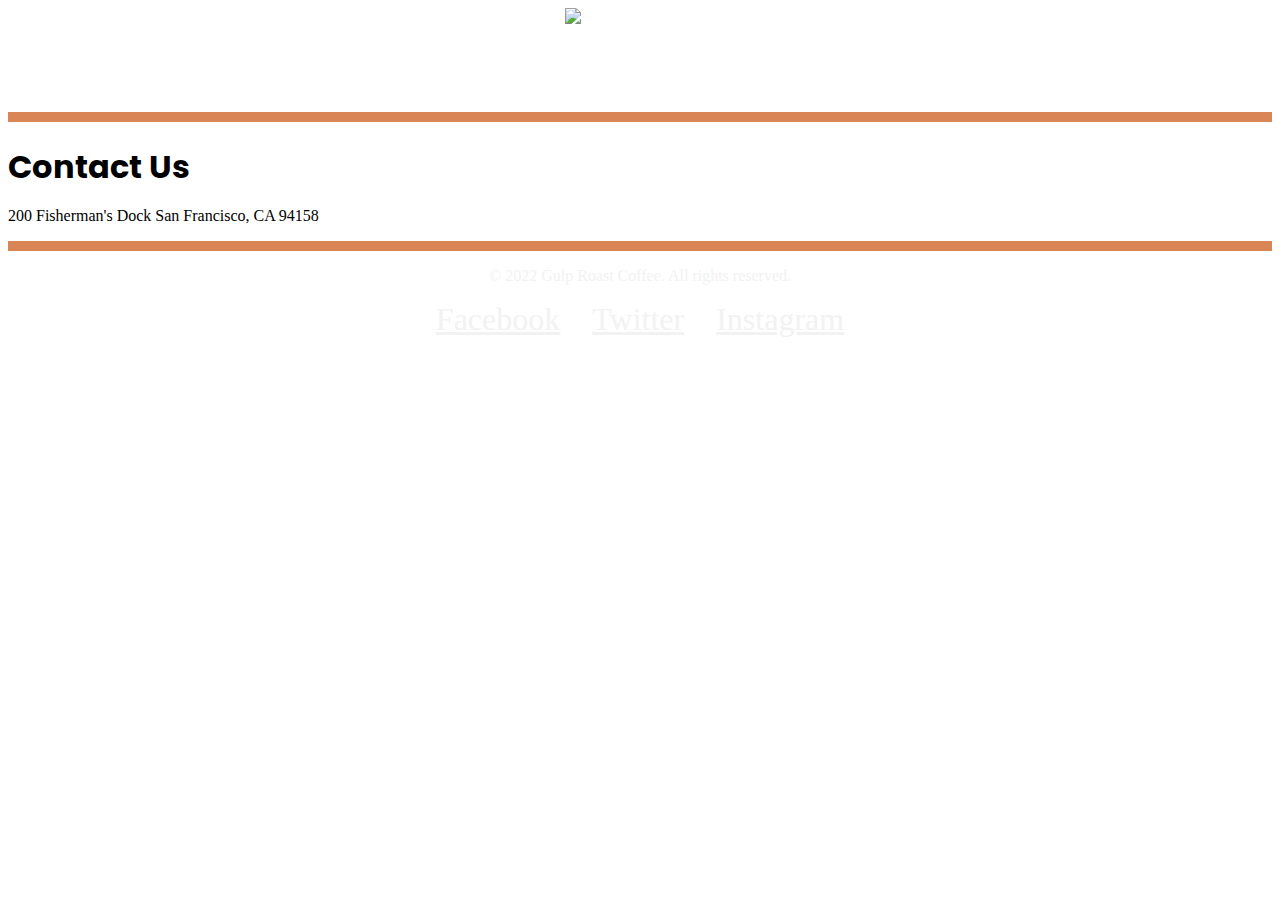
==== contact.html @ b4eb1228 "Third Round" ====
<!DOCTYPE html>
<html lang="en">
<head>
    <meta charset="UTF-8">
    <meta http-equiv="X-UA-Compatible" content="IE=edge">
    <meta name="viewport" content="width=device-width, initial-scale=1.0">
    <title>gulp roast</title>
    
    <link rel="preconnect" href="https://fonts.googleapis.com">
    <link rel="preconnect" href="https://fonts.gstatic.com" crossorigin>
    <link href="https://fonts.googleapis.com/css2?family=Lato&family=Poppins:wght@700&display=swap" rel="stylesheet">
    
    <link rel="stylesheet" href="CSS/style.css">
</head>
<body>
    <header>
        <nav>
          <ul>
            <li class="logo"><a href="CSS/style.css"><img src="media/images/gulp-logo-light.png" alt="Gulp Roast. Click for home." /></a></li>
            <li><a href="index.html"><span aria-hidden="true" class="fa-solid fa-mug-saucer"></span> About</a></li>
            <li><a href="products.html"><span aria-hidden="true" class="fa-solid fa-fire-flame-curved"></span> Products</a></li>
            <li><a href="contact.html"><span aria-hidden="true" class="fa-solid fa-phone"></span> Contact</a></li>
          </ul>
        </nav>
      </header>
      <section class="contact us">
      <h1>Contact Us</h1>
    <p> 200 Fisherman's Dock
            San Francisco, CA 94158
        <a href="tel:123-456-7890"></a>
    </p>
    </section>
<footer>
    <p>&copy; 2022 Gulp Roast Coffee. All rights reserved.</p>
        <ul>
          <li>
            <a href="https://facebook.com" target="_blank">
              <span aria-hidden="true" class="fa-brands fa-facebook-square"></span>
              <span class="sr-only">Facebook</span>
            </a>
          </li>
          <li>
            <a href="https://twitter.com" target="_blank">
              <span aria-hidden="true" class="fa-brands fa-twitter-square"></span>
              <span class="sr-only">Twitter</span>
            </a>
          </li>
          <li>
            <a href="https://instagram.com" target="_blank">
              <span aria-hidden="true" class="fa-brands fa-instagram-square"></span>
              <span class="sr-only">Instagram</span>
            </a>
          </li>
        </ul>
</footer>    
</body>
</html>
---- CSS/style.css ----
CSS
body {
    background-color: #082B59;
    margin: 0;
    padding: 0;
    font-family: 'Lato', sans-serif;
    line-height: 2;
  }
  h1, h2, h3 {
    font-family: 'Poppins', sans-serif;
  }
  h1 {
    font-size: 2rem;
    margin-bottom: 0;
  }
  /* make images flexible */
  img {
    max-width: 100%;
  }
  a {
    color: #59331d;
  }
  a:hover {
    text-decoration: none;
  }
  header {
    border-bottom: 10px solid #d98555;
  }
  /* navbar styling */
  nav ul {
    padding: 0;
    margin: 0;
    list-style-type: none;
    display: flex;
    flex-flow: row wrap;
    justify-content: center;
  }
  nav li {
    margin: 0 1rem 1rem 1rem;
    font-size: 1.3rem;
  }
  /* max width on the image in pixels */
  nav .logo img {
    max-width: 150px;
  }
  /* flex basis on the image container, li */
  nav .logo {
    flex-basis: 100%;
    text-align: center;
  }
  nav a {
    color: white;
    text-decoration: none;
    display: block;
  }
  nav a:hover {
    color: #d98555;
  }
  /* establishes a white background */
  .main-bkgd {
    background: #ffffff url(../images/gulp-bottom-beans.jpg) repeat-x bottom;
    padding-bottom: 300px;
  }
  /* sits inside of the white background, centered */
  .main {
    max-width: 1200px;
    margin: 0 auto;
    padding: 2rem;
    display: flex;
    flex-flow: row wrap;
    justify-content: space-between;
  }
  article {
    flex-basis: 73%;
  }
  figure {
    margin: 3rem 0 0 0;
    flex-basis: 25%;
    background-color: #59331d;
    border-radius: 10px;
  }
  figure img {
    border-top-left-radius: 10px;
    border-top-right-radius: 10px;
  }
  figcaption {
    color: #f2f2f2;
    padding: 0.5rem;
  }
  .button {
    display: inline-block;
    background-color: #59331D;
    border-radius: 10px;
    padding: 0.5rem 1rem;
    margin: 0;
    color: #f2f2f2;
    text-decoration: none;
    border: 3px solid #59331d;
  }
  .button:hover {
    background-color: #f2f2f2;
    color: #59331d;
  }
  footer {
    color: #f2f2f2;
    text-align: center;
    border-top: 10px solid #d98555;
  }
  footer ul {
    list-style-type: none;
    padding: 0;
    margin: 0;
    display: flex;
    flex-flow: row wrap;
    justify-content: center;
  }
  footer a {
    color: #f2f2f2;
    font-size: 2rem;
    display: block;
    margin: 0 1rem 3rem 1rem;
  }
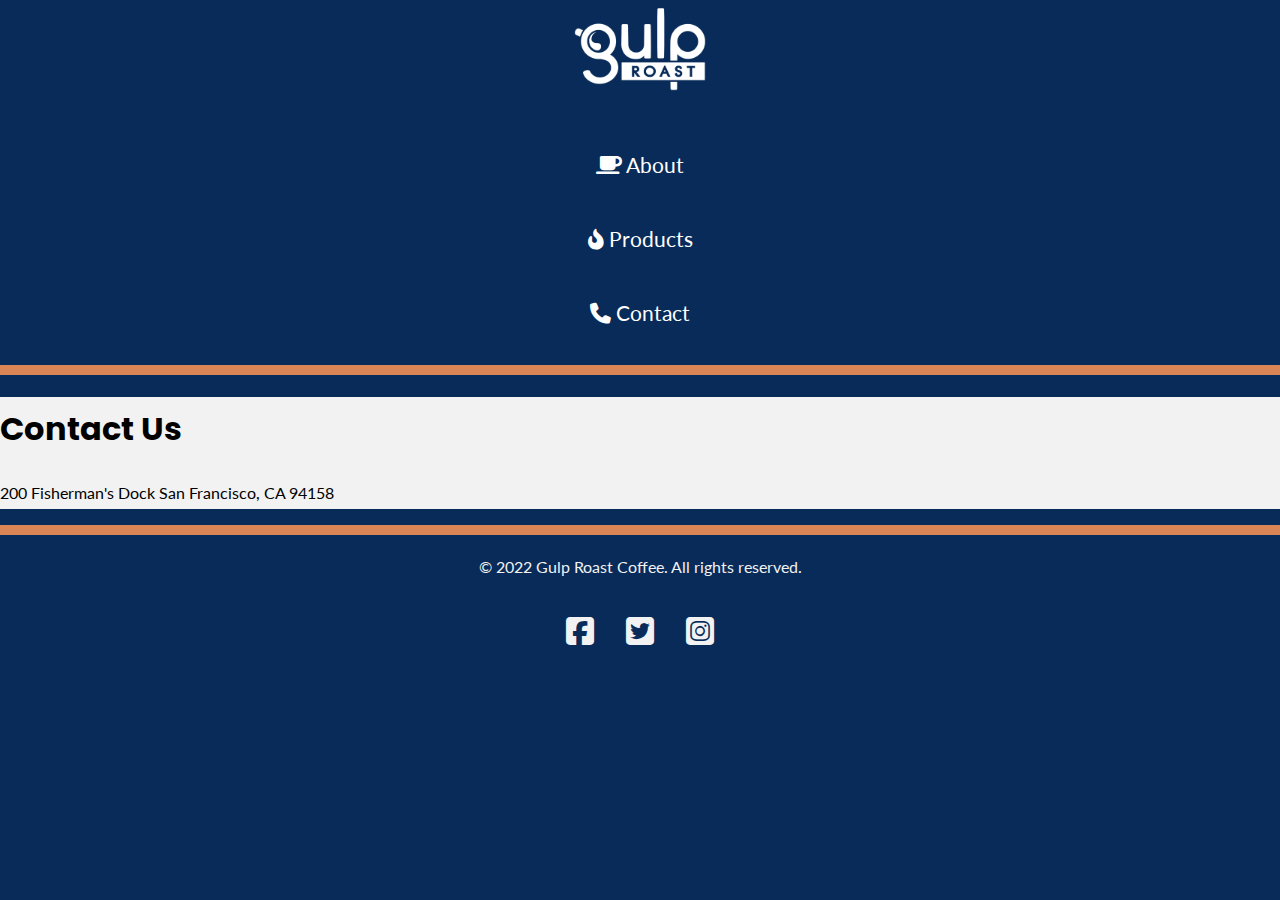
==== commit 0e16adc9: "fixes to third commit" ====
--- a/contact.html
+++ b/contact.html
@@ -9,7 +9,8 @@
     <link rel="preconnect" href="https://fonts.googleapis.com">
     <link rel="preconnect" href="https://fonts.gstatic.com" crossorigin>
     <link href="https://fonts.googleapis.com/css2?family=Lato&family=Poppins:wght@700&display=swap" rel="stylesheet">
-    
+    <link href="https://cdnjs.cloudflare.com/ajax/libs/font-awesome/6.2.0/css/all.min.css" rel="stylesheet">
+
     <link rel="stylesheet" href="CSS/style.css">
 </head>
 <body>
--- a/CSS/style.css
+++ b/CSS/style.css
@@ -1,4 +1,10 @@
 CSS
+html {
+  box-sizing: border-box;
+}
+*, *::before, *::after {
+  box-sizing: inherit;
+}
 body {
     background-color: #082B59;
     margin: 0;
@@ -101,6 +107,9 @@
     background-color: #f2f2f2;
     color: #59331d;
   }
+  section {
+    background-color: #f2f2f2;
+  }
   footer {
     color: #f2f2f2;
     text-align: center;
@@ -119,4 +128,19 @@
     font-size: 2rem;
     display: block;
     margin: 0 1rem 3rem 1rem;
-  }+  }
+/* breakpoint for media */
+
+@media (min-width: 576px) {
+  nav {
+    margin: 0 1rem;
+  }
+  nav ul {
+    display: block;
+  }
+  nav a {
+    margin: 0 0 2rem 0;
+    text-align: center;
+  }
+}
+@media (min-width: 768px)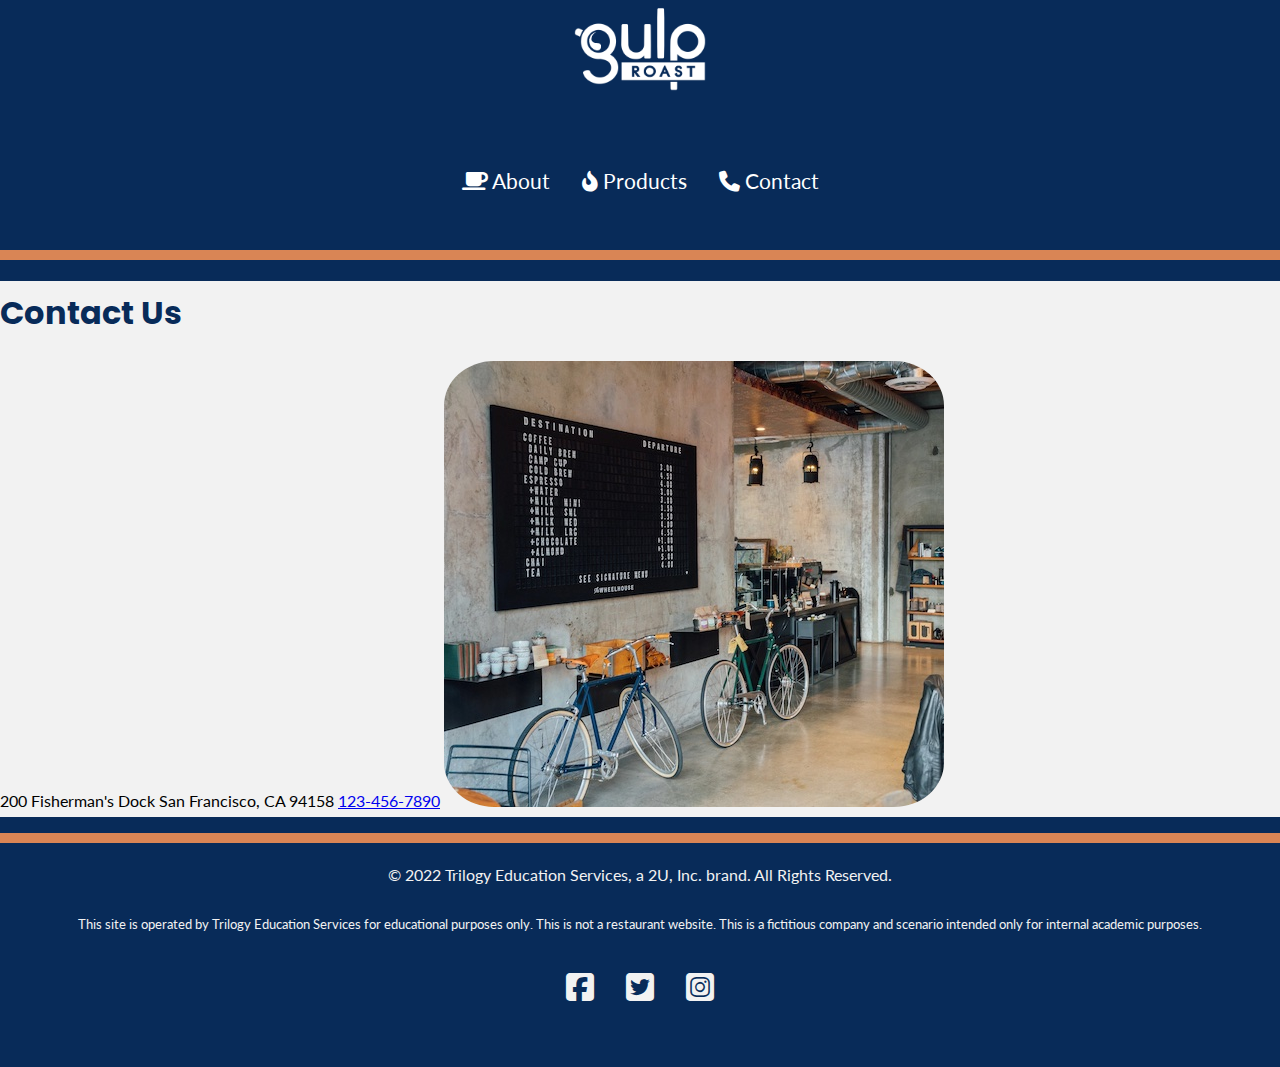
==== commit 7f562a28: "fourth" ====
--- a/contact.html
+++ b/contact.html
@@ -28,11 +28,15 @@
       <h1>Contact Us</h1>
     <p> 200 Fisherman's Dock
             San Francisco, CA 94158
-        <a href="tel:123-456-7890"></a>
+        <a href="tel:1234567890"> 123-456-7890</a>
+        <img src="media/images/gulp-menu.jpg" alt="gulpmenu"/>
     </p>
     </section>
 <footer>
-    <p>&copy; 2022 Gulp Roast Coffee. All rights reserved.</p>
+    <p>&copy; 2022 Trilogy Education Services, a 2U, Inc. brand. All Rights Reserved.</p>
+    <p>
+      <small>This site is operated by Trilogy Education Services for educational  purposes only. This is not a restaurant website. This is a fictitious company and scenario intended only for internal academic purposes.</small>
+      </p>
         <ul>
           <li>
             <a href="https://facebook.com" target="_blank">
--- a/CSS/style.css
+++ b/CSS/style.css
@@ -12,16 +12,20 @@
     font-family: 'Lato', sans-serif;
     line-height: 2;
   }
-  h1, h2, h3 {
+  h1, h2, h3, h4 {
     font-family: 'Poppins', sans-serif;
+    color: #082B59; 
   }
   h1 {
     font-size: 2rem;
     margin-bottom: 0;
+    color: #082B59;
   }
   /* make images flexible */
   img {
     max-width: 100%;
+    border-radius: 10%;
+    }
   }
   a {
     color: #59331d;
@@ -37,7 +41,6 @@
     padding: 0;
     margin: 0;
     list-style-type: none;
-    display: flex;
     flex-flow: row wrap;
     justify-content: center;
   }
@@ -109,6 +112,7 @@
   }
   section {
     background-color: #f2f2f2;
+    padding-bottom: 0.5rem 1rem;
   }
   footer {
     color: #f2f2f2;
@@ -136,7 +140,7 @@
     margin: 0 1rem;
   }
   nav ul {
-    display: block;
+    display: flex;
   }
   nav a {
     margin: 0 0 2rem 0;
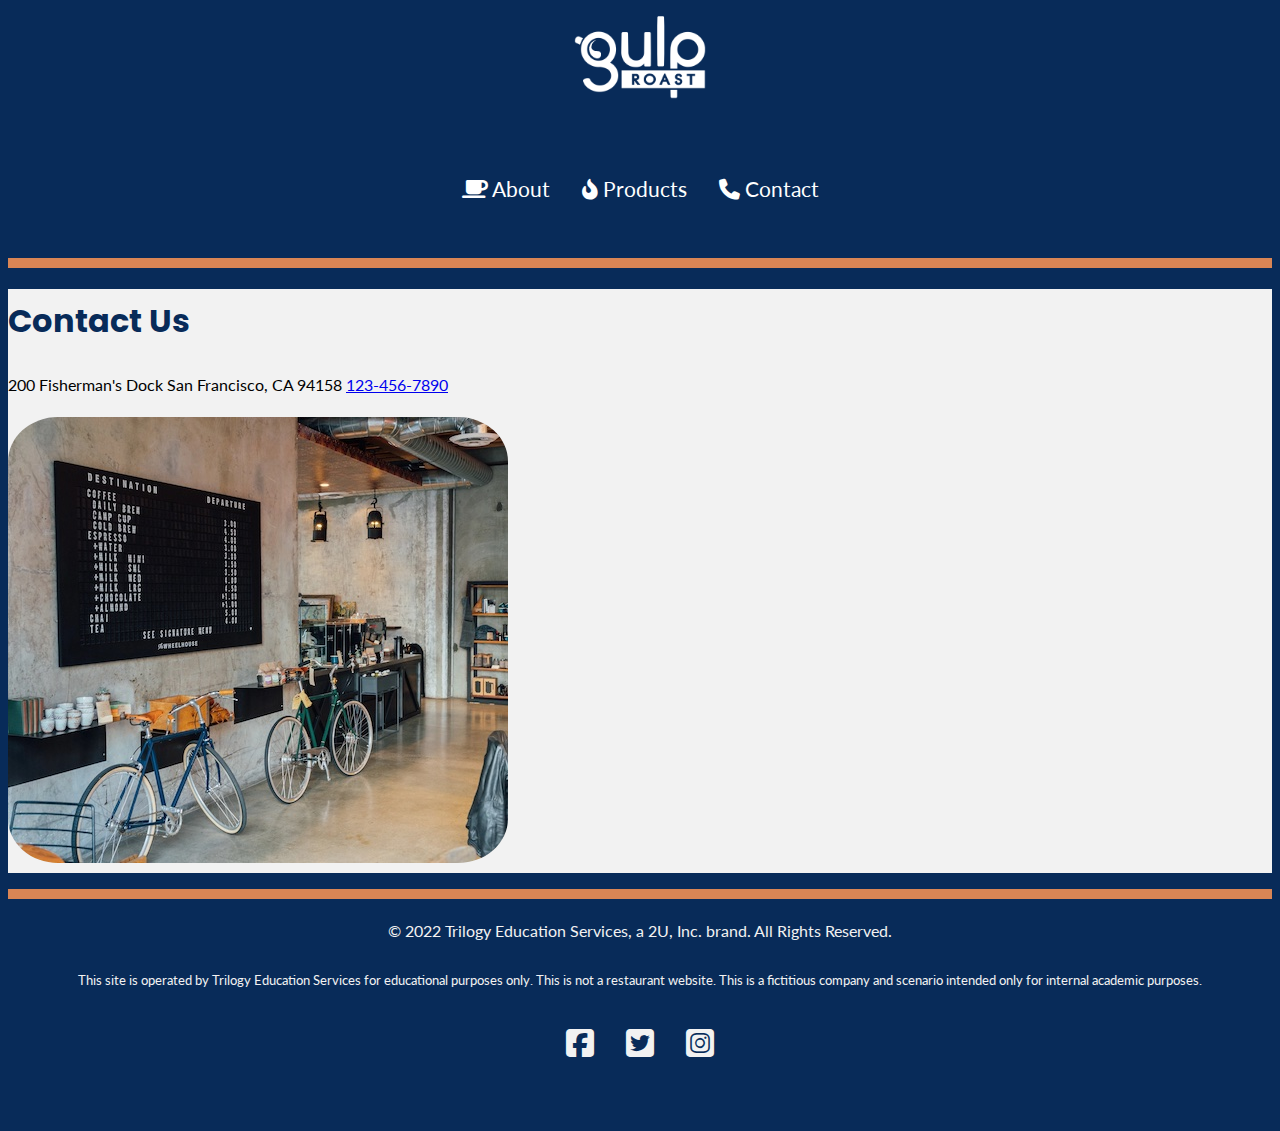
==== commit 48e1bf82: "Final of 11/11" ====
--- a/contact.html
+++ b/contact.html
@@ -27,10 +27,9 @@
       <section class="contact us">
       <h1>Contact Us</h1>
     <p> 200 Fisherman's Dock
-            San Francisco, CA 94158
-        <a href="tel:1234567890"> 123-456-7890</a>
-        <img src="media/images/gulp-menu.jpg" alt="gulpmenu"/>
-    </p>
+      San Francisco, CA 94158
+      <a href="tel:1234567890"> 123-456-7890</a>
+          <p><img src="media/images/gulp-menu.jpg" alt="gulpmenu"/></p>
     </section>
 <footer>
     <p>&copy; 2022 Trilogy Education Services, a 2U, Inc. brand. All Rights Reserved.</p>
--- a/CSS/style.css
+++ b/CSS/style.css
@@ -14,8 +14,7 @@
   }
   h1, h2, h3, h4 {
     font-family: 'Poppins', sans-serif;
-    color: #082B59; 
-  }
+    color: #082B59; }
   h1 {
     font-size: 2rem;
     margin-bottom: 0;
@@ -69,6 +68,7 @@
   .main-bkgd {
     background: #ffffff url(../images/gulp-bottom-beans.jpg) repeat-x bottom;
     padding-bottom: 300px;
+    border: #082B59 soild; 
   }
   /* sits inside of the white background, centered */
   .main {
@@ -82,19 +82,9 @@
   article {
     flex-basis: 73%;
   }
-  figure {
-    margin: 3rem 0 0 0;
-    flex-basis: 25%;
-    background-color: #59331d;
-    border-radius: 10px;
-  }
   figure img {
     border-top-left-radius: 10px;
     border-top-right-radius: 10px;
-  }
-  figcaption {
-    color: #f2f2f2;
-    padding: 0.5rem;
   }
   .button {
     display: inline-block;
@@ -136,6 +126,10 @@
 /* breakpoint for media */
 
 @media (min-width: 576px) {
+  body {
+    background-image: url(media/images/gulp-bottom-beans);
+    margin:0.5rem;
+  }
   nav {
     margin: 0 1rem;
   }
@@ -147,4 +141,9 @@
     text-align: center;
   }
 }
-@media (min-width: 768px)+@media (min-width: 768px) {
+  body {
+  background-image: url(media/images/gulp-bottom-beans);
+  margin:0.5rem;
+}
+}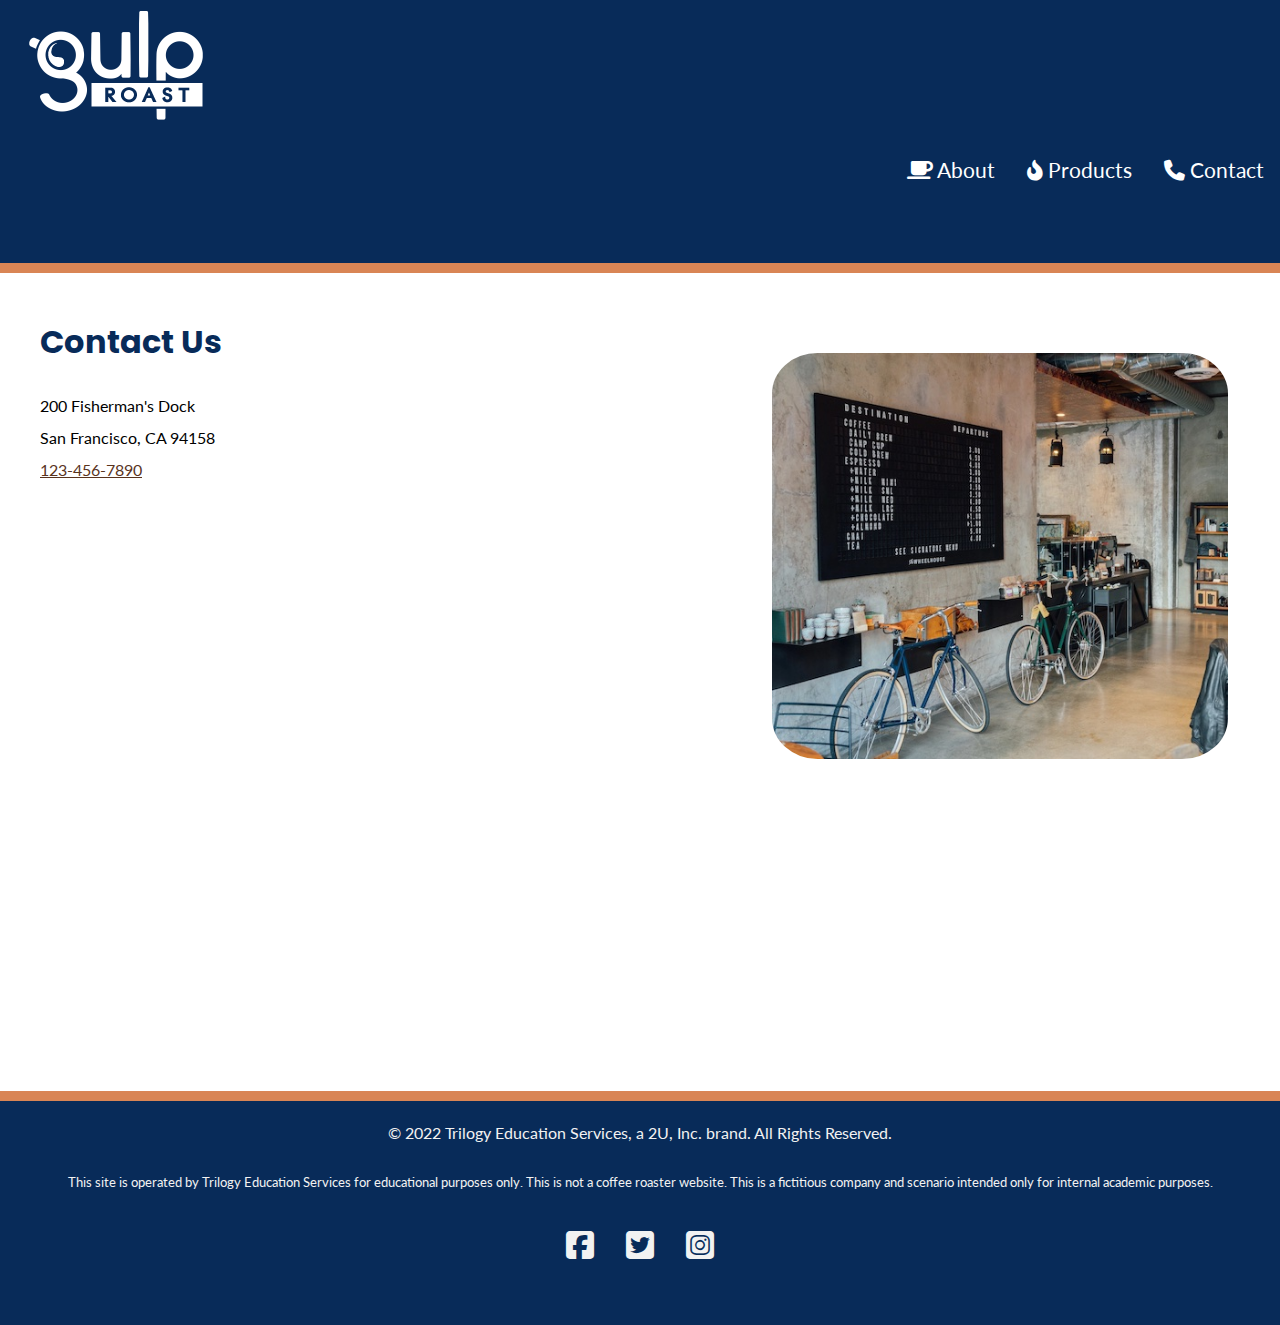
==== commit de861a0b: "commits 1 11.13.2022" ====
--- a/contact.html
+++ b/contact.html
@@ -12,29 +12,38 @@
     <link href="https://cdnjs.cloudflare.com/ajax/libs/font-awesome/6.2.0/css/all.min.css" rel="stylesheet">
 
     <link rel="stylesheet" href="CSS/style.css">
+
 </head>
 <body>
     <header>
         <nav>
           <ul>
-            <li class="logo"><a href="CSS/style.css"><img src="media/images/gulp-logo-light.png" alt="Gulp Roast. Click for home." /></a></li>
+            <li class="logo"><a href="index.html"><img src="media/images/gulp-logo-light.png" alt="Gulp Roast. Click for home." /></a></li>
             <li><a href="index.html"><span aria-hidden="true" class="fa-solid fa-mug-saucer"></span> About</a></li>
             <li><a href="products.html"><span aria-hidden="true" class="fa-solid fa-fire-flame-curved"></span> Products</a></li>
             <li><a href="contact.html"><span aria-hidden="true" class="fa-solid fa-phone"></span> Contact</a></li>
           </ul>
         </nav>
-      </header>
-      <section class="contact us">
-      <h1>Contact Us</h1>
-    <p> 200 Fisherman's Dock
-      San Francisco, CA 94158
-      <a href="tel:1234567890"> 123-456-7890</a>
-          <p><img src="media/images/gulp-menu.jpg" alt="gulpmenu"/></p>
-    </section>
+    </header>
+  
+      <div class="main-bkgd">
+        <section class="contact-us">
+          <article>
+                  <h1>Contact Us</h1>
+            <p>200 Fisherman's Dock <br>San Francisco, CA 94158 <br>
+              <a href="tel:1234567890"> 123-456-7890</a>
+            </p>
+          </article>
+          <figure>
+            <p><img src="media/images/gulp-menu.jpg" alt="gulpmenu"/></p>
+          </figure>      
+        </section>
+      </div>
+
 <footer>
     <p>&copy; 2022 Trilogy Education Services, a 2U, Inc. brand. All Rights Reserved.</p>
     <p>
-      <small>This site is operated by Trilogy Education Services for educational  purposes only. This is not a restaurant website. This is a fictitious company and scenario intended only for internal academic purposes.</small>
+      <small>This site is operated by Trilogy Education Services for educational  purposes only. This is not a coffee roaster website. This is a fictitious company and scenario intended only for internal academic purposes.</small>
       </p>
         <ul>
           <li>
--- a/CSS/style.css
+++ b/CSS/style.css
@@ -14,6 +14,7 @@
   }
   h1, h2, h3, h4 {
     font-family: 'Poppins', sans-serif;
+    font-weight: bold;
     color: #082B59; }
   h1 {
     font-size: 2rem;
@@ -23,9 +24,12 @@
   /* make images flexible */
   img {
     max-width: 100%;
+    max-height: 85%;
     border-radius: 10%;
+    display: block;
+    margin-left: auto;
+    margin-right: auto;
     }
-  }
   a {
     color: #59331d;
   }
@@ -40,16 +44,17 @@
     padding: 0;
     margin: 0;
     list-style-type: none;
-    flex-flow: row wrap;
+    display: block;
     justify-content: center;
   }
   nav li {
     margin: 0 1rem 1rem 1rem;
     font-size: 1.3rem;
+    display: inline;
   }
   /* max width on the image in pixels */
   nav .logo img {
-    max-width: 150px;
+    max-width: 200px;
   }
   /* flex basis on the image container, li */
   nav .logo {
@@ -60,31 +65,45 @@
     color: white;
     text-decoration: none;
     display: block;
+    text-align: center;
   }
   nav a:hover {
     color: #d98555;
   }
   /* establishes a white background */
   .main-bkgd {
-    background: #ffffff url(../images/gulp-bottom-beans.jpg) repeat-x bottom;
+    background: #ffffff url(https://assets.codepen.io/6306176/gulp-bean-bkgd.jpg
+    ) repeat-x bottom;
     padding-bottom: 300px;
-    border: #082B59 soild; 
   }
   /* sits inside of the white background, centered */
   .main {
     max-width: 1200px;
     margin: 0 auto;
-    padding: 2rem;
+    padding: 1rem;
     display: flex;
     flex-flow: row wrap;
     justify-content: space-between;
   }
+  .contact-us {
+      max-width: 1200px;
+      margin: 0 auto;
+      padding: 1rem;
+      display: flex;
+      flex-flow: row wrap;
+      justify-content: space-between;
+  }
+  .our-products {
+    max-width: 1200px;
+    margin: 0 auto;
+    padding: 1rem;
+}
   article {
-    flex-basis: 73%;
-  }
-  figure img {
-    border-top-left-radius: 10px;
-    border-top-right-radius: 10px;
+    flex-basis: 100%;
+  }
+  figure {
+    margin: 3rem 0 0 0;
+    flex-basis: 100%;
   }
   .button {
     display: inline-block;
@@ -101,8 +120,12 @@
     color: #59331d;
   }
   section {
-    background-color: #f2f2f2;
+    background-color: #ffffff;
     padding-bottom: 0.5rem 1rem;
+  }
+  .container {
+    background-color: #ffffff;
+    padding: 2rem;
   }
   footer {
     color: #f2f2f2;
@@ -123,27 +146,83 @@
     display: block;
     margin: 0 1rem 3rem 1rem;
   }
-/* breakpoint for media */
 
-@media (min-width: 576px) {
-  body {
-    background-image: url(media/images/gulp-bottom-beans);
-    margin:0.5rem;
-  }
-  nav {
-    margin: 0 1rem;
-  }
-  nav ul {
-    display: flex;
-  }
-  nav a {
-    margin: 0 0 2rem 0;
-    text-align: center;
-  }
-}
+  /* breakpoint for media */
+/*tablet */
 @media (min-width: 768px) {
   body {
-  background-image: url(media/images/gulp-bottom-beans);
-  margin:0.5rem;
-}
+    margin:0rem;
+    padding: 2 rem;
+  }
+  nav ul {
+    padding: 0;
+    margin: 0;
+    display: flex;
+    flex-flow: row wrap;
+    justify-content: center;
+  }
+  nav li {
+    margin: 0 1rem 1rem 1rem;
+    font-size: 1.3rem;
+  }
+  .container {
+    display: flex;
+    flex-flow: row wrap;
+    justify-content: space-between;
+  }
+  .item {
+    flex-basis: 50%;
+    margin: 0;
+  }
+  .main {
+    max-width: 1200px;
+    margin: 0 auto;
+    padding: 2rem;
+    display: flex;
+    flex-flow: row wrap;
+    justify-content: space-between;
+  }
+  figure {
+    margin: 3rem 0 0 0;
+    flex-basis: 25%;
+  }
+  article {
+    flex-basis: 73%;
+  }
+  img {
+    max-width: 95%;
+  }
+}
+
+/*destop */
+@media (min-width: 1025px) {
+body {
+  margin:0rem;
+}
+nav ul {
+  display: flex;
+  justify-content: right;
+  margin-bottom: 3.5rem;
+}
+nav .logo img{
+  margin: 0;
+  display: flex;
+  text-align: left;
+}
+.container {
+  display: flex;
+  flex-flow: row wrap;
+  justify-content: space-between;
+}
+.item {
+  flex-basis: 30%;
+  margin: 0;
+}
+figure {
+  margin: 3rem 0 0 0;
+  flex-basis: 40%;
+  }
+article {
+  flex-basis: 58%;
+  }
 }